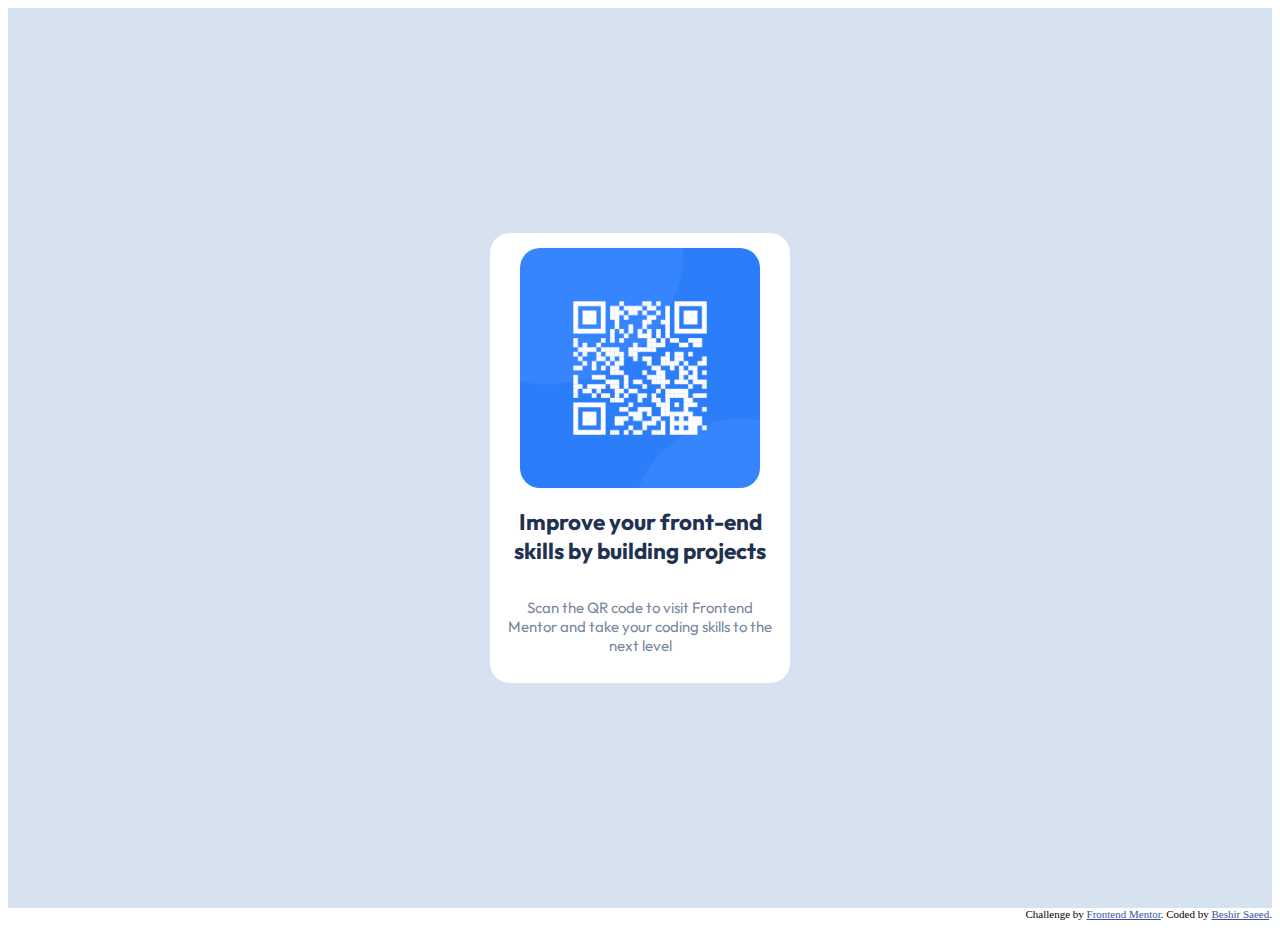
==== index.html @ 829b9853 "restructure" ====
<!DOCTYPE html>
<html lang="en">

<head>
  <meta charset="UTF-8">
  <meta name="viewport" content="width=device-width, initial-scale=1.0">
  <!-- displays site properly based on user's device -->

  <link rel="icon" type="image/png" sizes="32x32" href="./images/favicon-32x32.png">
  <link rel="stylesheet" href="styles.css">

  <title>Frontend Mentor | QR code component</title>

  <style>
    .attribution {
      font-size: 11px;
      text-align: center;
    }

    .attribution a {
      color: hsl(228, 45%, 44%);
    }
  </style>
</head>

<body>

  <main class="background">
    <div class="container">
      <img class="QRCode" src="./images/image-qr-code.png" alt="">
      <div class="text">
        <h2> Improve your front-end skills by building projects </h2>
        <p>Scan the QR code to visit Frontend Mentor and take your coding skills to the next level</p>
      </div>
    </div>
  </main>

  <div class="attribution footer">
    Challenge by <a href="https://www.frontendmentor.io?ref=challenge" target="_blank">Frontend Mentor</a>.
    Coded by <a href="https://github.com/bishosba">Beshir Saeed</a>.
  </div>

</body>

</html>
---- styles.css ----
@import url("https://fonts.googleapis.com/css2?family=Outfit:wght@400;700&display=swap");

* {
	box-sizing: border-box;
}

.background {
	background-color: hsl(212, 45%, 89%);
	width: 100%;
	height: 100vh;
	display: flex;
	flex-direction: column;
	justify-content: center;
	align-items: center;
	font-size: 15px;
	font-family: "Outfit";
}

.container {
	width: 300px;
	height: 450px;
	background-color: white;
	border-radius: 20px;
	display: flex;
	flex-direction: column;
	align-items: center;
	padding: 15px;
	text-align: center;
	color: hsl(220, 15%, 55%);
}

.QRCode {
	width: 240px;
	height: 250px;
	border-radius: 20px;
}

.text {
	display: flex;
	flex-direction: column;
}

h2 {
	color: hsl(218, 44%, 22%);
}

.footer {
	justify-self: end;
}
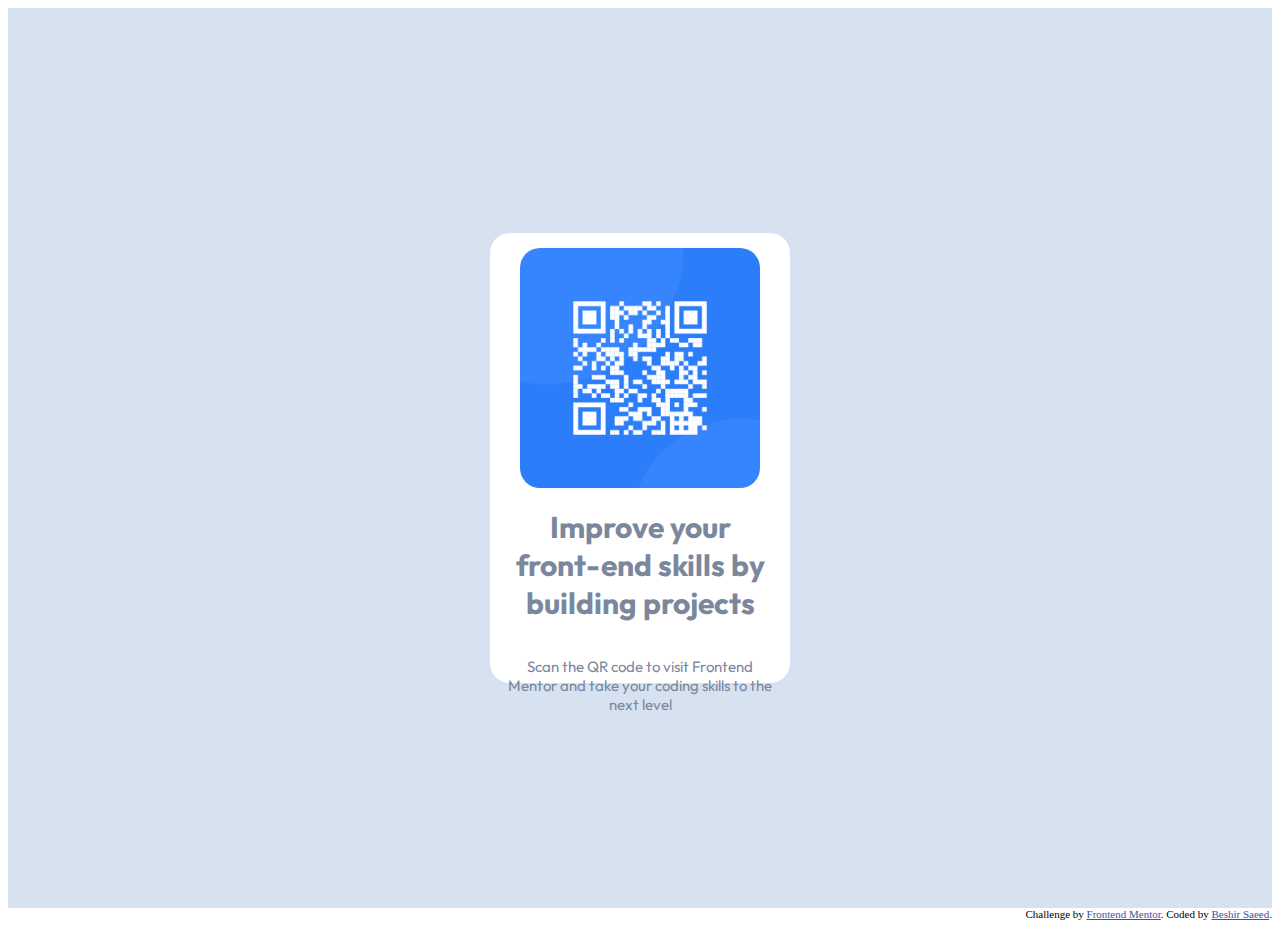
==== commit 435f3939: "Update index.html" ====
--- a/index.html
+++ b/index.html
@@ -27,19 +27,19 @@
 
   <main class="background">
     <div class="container">
-      <img class="QRCode" src="./images/image-qr-code.png" alt="">
+      <img class="QRCode" src="./images/image-qr-code.png" alt="qrcode">
       <div class="text">
-        <h2> Improve your front-end skills by building projects </h2>
+        <h1> Improve your front-end skills by building projects </h1>
         <p>Scan the QR code to visit Frontend Mentor and take your coding skills to the next level</p>
       </div>
     </div>
   </main>
 
-  <div class="attribution footer">
+  <footer class="attribution footer">
     Challenge by <a href="https://www.frontendmentor.io?ref=challenge" target="_blank">Frontend Mentor</a>.
     Coded by <a href="https://github.com/bishosba">Beshir Saeed</a>.
-  </div>
+  </footer>
 
 </body>
 
-</html>+</html>
